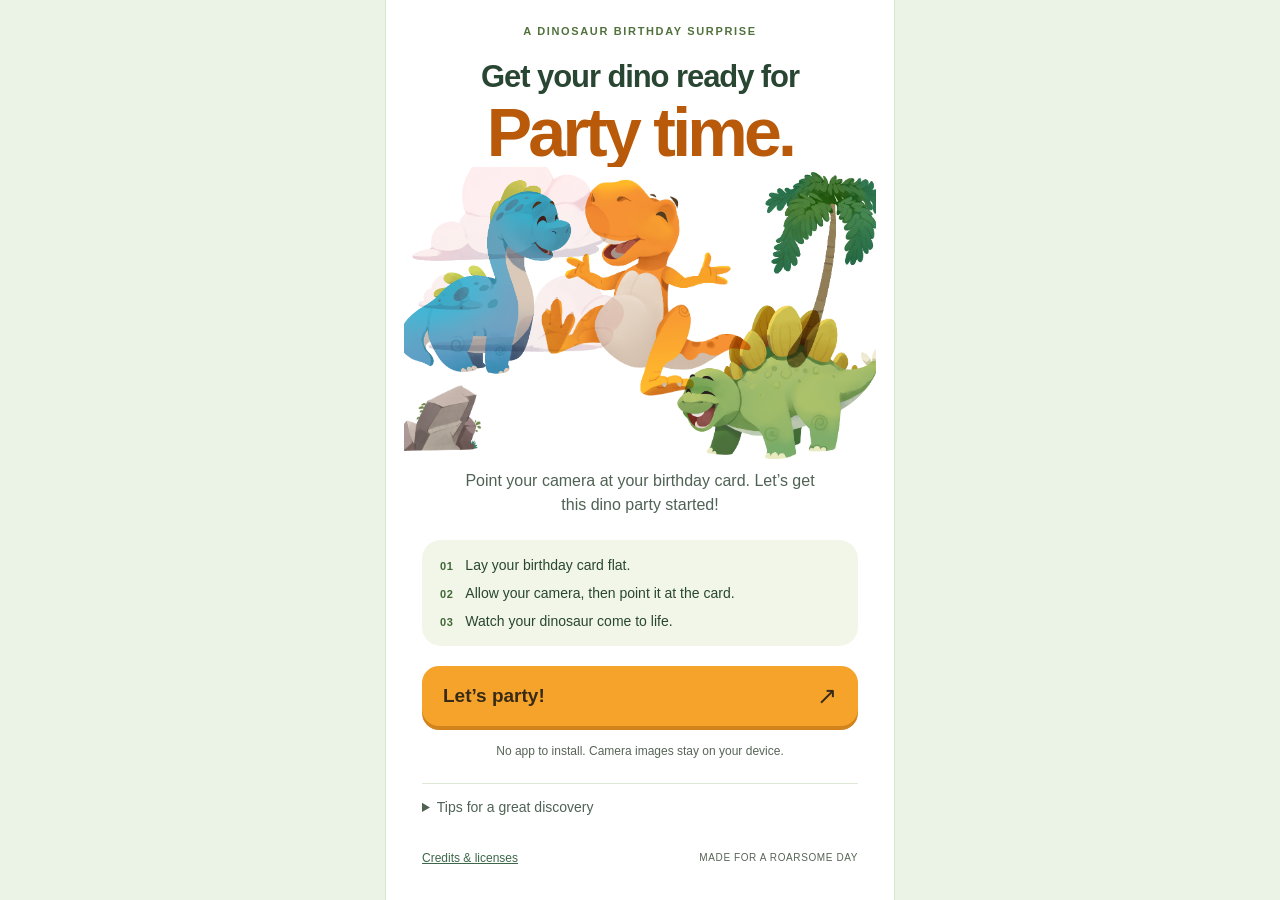
==== invitations/dinosaur-birthday/index.html @ 0422f191 "Add files via upload" ====
<!doctype html>
<html lang="en">
<head>
  <meta charset="utf-8">
  <meta name="viewport" content="width=device-width, initial-scale=1, viewport-fit=cover">
  <meta name="theme-color" content="#f4f9ef">
  <meta name="description" content="Bring your dinosaur birthday card to life in augmented reality.">
  <title>Get your dino ready for Party time.</title>
  <link rel="stylesheet" href="./css/styles.css">
  <script defer src="./js/config.js"></script>
  <script defer src="./js/app.js"></script>
</head>
<body>
  <div id="ar-stage" aria-label="Augmented reality camera view"></div>
  <main id="welcome" class="welcome">
    <div class="edition">A DINOSAUR BIRTHDAY SURPRISE</div>
    <h1 id="headline"><span>Get your dino ready for</span><em>Party time.</em></h1>
    <div class="party-art" role="img" aria-label="A smiling blue brontosaurus, orange T-rex, and green stegosaurus ready to party among palms and rocks.">
      <img class="art clouds" src="./assets/artwork/Clouds.png" alt="" width="3300" height="3300">
      <img class="art tree" src="./assets/artwork/Tree.png" alt="" width="3300" height="3300">
      <img class="art rock" src="./assets/artwork/Rock.png" alt="" width="3300" height="3300">
      <img class="art bronto" src="./assets/artwork/Brontosaurus.png" alt="" width="3300" height="3300">
      <img class="art trex" src="./assets/artwork/Trex.png" alt="" width="3300" height="3300">
      <img class="art stego" src="./assets/artwork/Stego.png" alt="" width="3300" height="3300">
    </div>
    <p id="intro" class="intro">Point your camera at your birthday card.<br>Let’s get this dino party started!</p>
    <ol class="steps"><li><span>01</span>Lay your birthday card flat.</li><li><span>02</span>Allow your camera, then point it at the card.</li><li><span>03</span>Watch your dinosaur come to life.</li></ol>
    <button id="start" class="primary" type="button">Let’s party! <span aria-hidden="true">↗</span></button>
    <p class="privacy">No app to install. Camera images stay on your device.</p>
    <details><summary>Tips for a great discovery</summary><p>Use bright, even light. Keep the whole card in view and move slowly. Avoid glare and shadows. Open this page directly in Safari or Chrome if an in-app browser has trouble.</p></details>
    <footer><a href="./NOTICE.md">Credits &amp; licenses</a><span>MADE FOR A ROARSOME DAY</span></footer>
  </main>
  <section id="loading" class="overlay" hidden aria-labelledby="loading-title">
    <div class="panel"><div class="spinner" aria-hidden="true"></div><p class="eyebrow">A BIG SURPRISE IS ON ITS WAY</p><h2 id="loading-title">Getting party-ready…</h2><p id="loading-text" role="status" aria-live="polite">Preparing your birthday surprise.</p><button class="secondary" id="cancel" type="button">Back to the card</button></div>
  </section>
  <section id="error" class="overlay" hidden aria-labelledby="error-title">
    <div class="panel"><p class="eyebrow">A LITTLE HELP NEEDED</p><h2 id="error-title" tabindex="-1">We couldn’t start the adventure.</h2><p id="error-text" role="alert"></p><button id="retry" class="primary" type="button">Return &amp; try again</button></div>
  </section>
  <div id="hud" hidden>
    <div class="topbar"><span class="live-label">DINO PARTY TIME</span><button id="stop" class="secondary" type="button">End camera</button></div>
    <div id="scan-frame" aria-hidden="true"></div>
    <div class="tracking"><span id="dot" class="dot"></span><p id="tracking-text" role="status" aria-live="polite">Point your camera at the birthday card.</p><button id="replay" class="secondary" type="button" hidden>Replay animation</button></div>
  </div>
  <noscript><div class="overlay"><div class="panel">Enable JavaScript to bring your birthday card to life.</div></div></noscript>
</body>
</html>
---- invitations/dinosaur-birthday/css/styles.css ----
* { box-sizing: border-box; }
:root { font-family: "Avenir Next", "Trebuchet MS", Arial, sans-serif; color: #294632; background: #eaf3e5; font-synthesis: none; }
body { margin: 0; }
button, a, summary { -webkit-tap-highlight-color: transparent; }
button { font: inherit; cursor: pointer; min-height: 48px; }
button:disabled { cursor: wait; opacity: .65; }
button:focus-visible, a:focus-visible, summary:focus-visible { outline: 3px solid #287f9b; outline-offset: 5px; }
[hidden] { display: none !important; }
.welcome { position: relative; max-width: 510px; margin: auto; padding: max(25px, env(safe-area-inset-top)) 28px max(24px, env(safe-area-inset-bottom)); min-height: 100svh; background: #fff; }
.edition { text-align: center; font-size: 11px; font-weight: 800; letter-spacing: .15em; color: #51713d; margin-bottom: 20px; }
h1 { text-align: center; font-weight: 900; margin: 0; letter-spacing: -.045em; line-height: 1.03; }
h1 span { display: block; font-size: clamp(23px, 6.3vw, 31px); letter-spacing: -.035em; line-height: 1.3; }
h1 em { display: block; font-family: "Arial Rounded MT Bold", "Trebuchet MS", sans-serif; font-size: clamp(50px, 13.5vw, 68px); font-style: normal; color: #b95a0a; letter-spacing: -.055em; }
.party-art { width: calc(100% + 36px); margin: 0 -18px; aspect-ratio: 1.62; position: relative; isolation: isolate; overflow: hidden; background: #fff; }
.art { position: absolute; height: auto; mix-blend-mode: multiply; pointer-events: none; user-select: none; }
.clouds { width: 52%; top: -10%; left: -3%; }
.tree { width: 57%; right: -18%; top: -10%; }
.rock { width: 31%; bottom: -9%; left: -8%; }
.bronto { width: 48%; left: -6%; top: 0; }
.trex { width: 61%; left: 19%; top: -7%; }
.stego { width: 56%; right: -6%; top: 23%; }
p { line-height: 1.55; }
.intro { text-align: center; color: #4f6254; font-size: 16px; max-width: 360px; margin: 10px auto 22px; }
.steps { list-style: none; padding: 17px 18px; margin: 0 0 20px; display: grid; gap: 12px; font-size: 14px; background: #f1f6e8; border-radius: 19px; }
.steps li { display: flex; align-items: baseline; gap: 12px; }
.steps span { color: #436738; font-size: 11px; font-weight: 900; letter-spacing: .05em; }
.primary { display: flex; align-items: center; justify-content: space-between; gap: 16px; width: 100%; border: 0; border-radius: 17px; background: #f6a32c; color: #382b15; padding: 16px 21px; font-size: 19px; font-weight: 900; box-shadow: 0 4px 0 #d1831c; }
.primary:hover { background: #ffb447; }
.primary:active { transform: translateY(2px); box-shadow: 0 2px 0 #d1831c; }
.primary span { font-size: 24px; }
.privacy { font-size: 12px; color: #576557; text-align: center; margin: 16px 0 22px; }
details { color: #4f6254; border-top: 1px solid #dfe8d8; padding-top: 15px; font-size: 14px; }
summary { cursor: pointer; min-height: 32px; }
footer { display: flex; align-items: center; justify-content: space-between; gap: 12px; margin-top: 20px; font-size: 10px; color: #576557; }
footer a { color: #3d6748; font-size: 12px; }
footer span { letter-spacing: .06em; }
#ar-stage { position: fixed; inset: 0; overflow: hidden; z-index: 0; }
body.ar-active { background: transparent; }
.overlay { position: fixed; inset: 0; z-index: 5; background: #f4f9ef; display: grid; place-items: center; padding: 24px; overflow: auto; }
.panel { width: min(100%, 390px); text-align: center; }
.panel h2 { font-size: 34px; line-height: 1.15; letter-spacing: -.035em; }
.panel p { color: #4f6254; }
.eyebrow, .panel .eyebrow { font-size: 12px; letter-spacing: .12em; font-weight: 800; color: #427f93; }
.panel button { margin-top: 24px; }
.spinner { width: 42px; height: 42px; margin: 0 auto 32px; border: 4px solid #dce8d2; border-top-color: #bd650f; border-radius: 50%; animation: spin 1s linear infinite; }
@keyframes spin { to { transform: rotate(360deg); } }
.secondary { border: 1px solid #84987c; background: #f4f9eff5; border-radius: 30px; color: #294632; padding: 10px 18px; font-size: 14px; font-weight: 700; }
#hud { position: fixed; inset: 0; z-index: 3; pointer-events: none; padding: max(18px, env(safe-area-inset-top)) 20px max(24px, env(safe-area-inset-bottom)); display: flex; flex-direction: column; justify-content: space-between; }
#hud button { pointer-events: auto; }
.topbar { display: flex; align-items: center; justify-content: space-between; gap: 12px; }
.live-label { font-size: 11px; font-weight: 800; letter-spacing: .08em; background: #f4f9eff5; padding: 12px; border-radius: 24px; }
.tracking { background: #f4f9eff5; padding: 19px; border-radius: 18px; text-align: center; max-width: 440px; width: 100%; align-self: center; }
.tracking p { margin: 8px 0; font-size: 16px; }
.dot { display: inline-block; width: 9px; height: 9px; border-radius: 50%; background: #b95a0a; }
.dot.found { background: #427631; }
#scan-frame { position: absolute; width: min(72vw, 330px); height: min(52vw, 235px); top: 43%; left: 50%; transform: translate(-50%, -50%); border: 2px dashed #ffffffbd; border-radius: 22px; box-shadow: 0 0 0 1px #123b3240; }
@media (min-width: 700px) { .welcome { border-left: 1px solid #d9e6d1; border-right: 1px solid #d9e6d1; padding-left: 36px; padding-right: 36px; } }
@media (prefers-reduced-motion: reduce) { .spinner { animation: none; border-color: #bd650f; } }
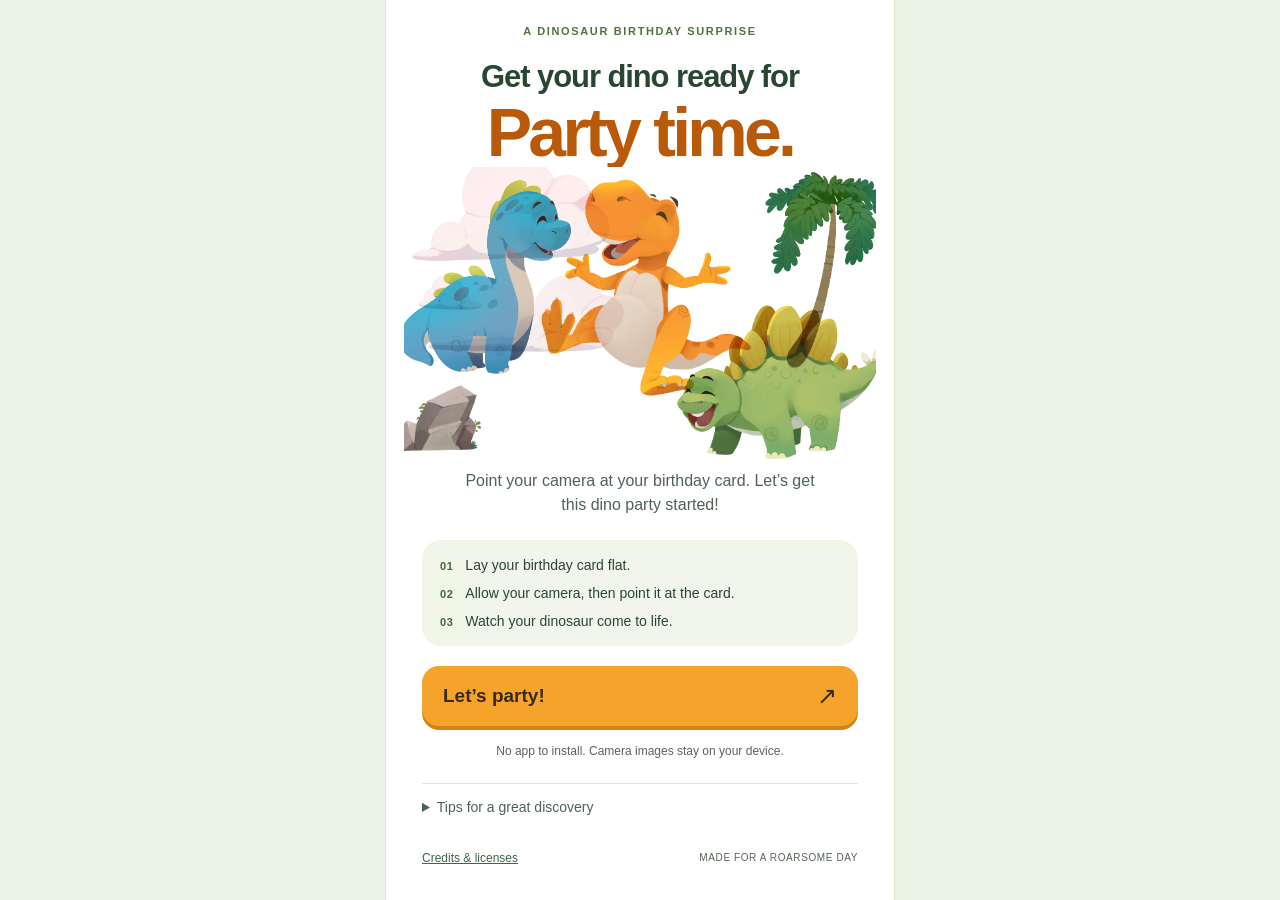
==== commit f51f275e: "Add files via upload" ====
--- a/invitations/dinosaur-birthday/index.html
+++ b/invitations/dinosaur-birthday/index.html
@@ -8,7 +8,7 @@
   <title>Get your dino ready for Party time.</title>
   <link rel="stylesheet" href="./css/styles.css">
   <script defer src="./js/config.js"></script>
-  <script defer src="./js/app.js"></script>
+  <script defer src="./js/app.js?v=model-fit-2"></script>
 </head>
 <body>
   <div id="ar-stage" aria-label="Augmented reality camera view"></div>
